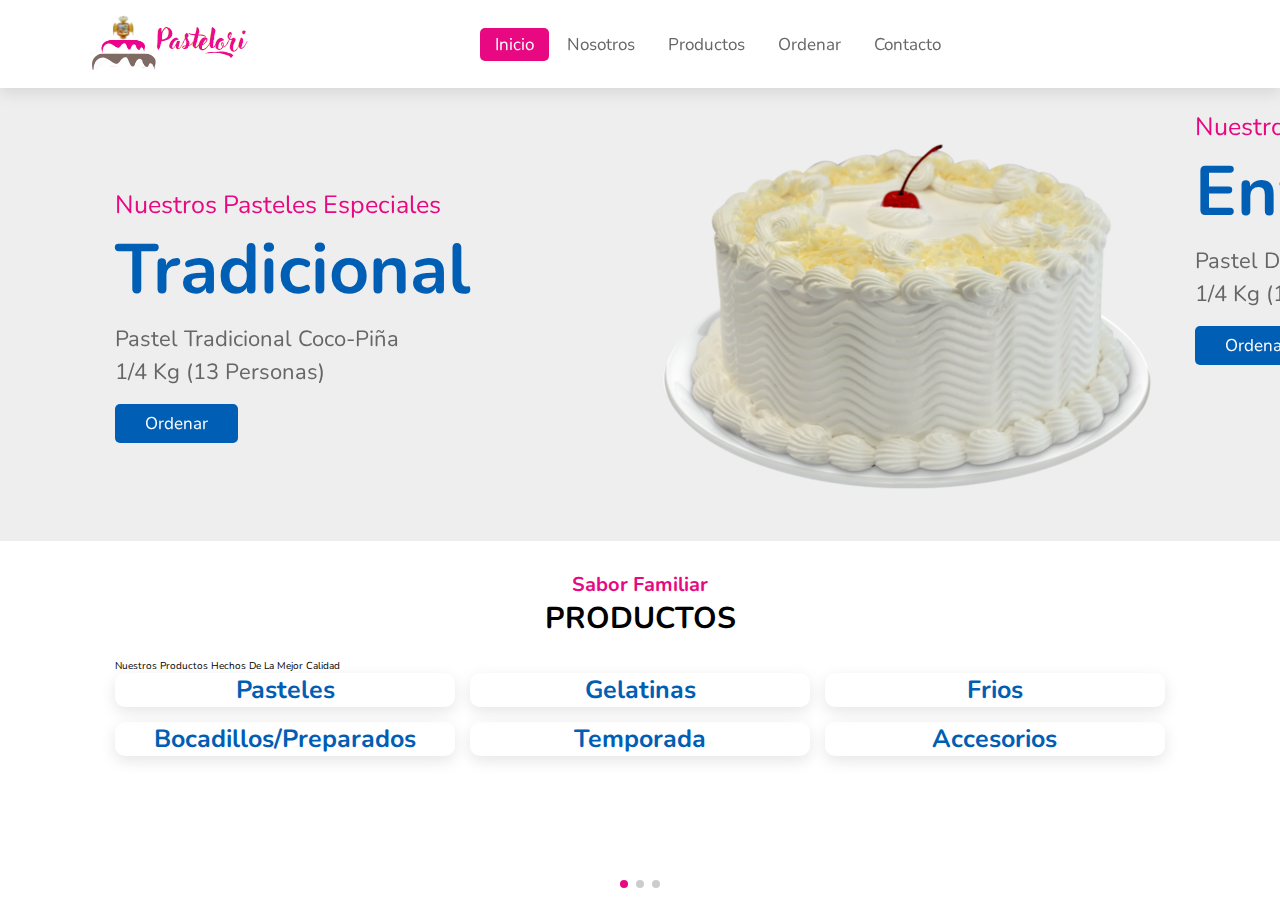
==== index.html @ 1a808104 "avance1" ====
<!DOCTYPE html>
<html lang="en">
<head>
    <meta charset="UTF-8">
    <meta http-equiv="X-UA-Compatible" content="IE=edge">
    <meta name="viewport" content="width=device-width, initial-scale=1.0">
    <title>PastelOri</title>
    <!-- libreria para hacer el slider -->
    <link rel="stylesheet" href="https://unpkg.com/swiper/swiper-bundle.min.css" />
    <!-- css file -->
    <link rel="stylesheet" href="assets/css/style.css">
    <!-- fontawesome -->
    <script src="https://kit.fontawesome.com/4e06a7962f.js" crossorigin="anonymous"></script>    <!-- <link rel="stylesheet" href="https://cdnjs.cloudflare.com/ajax/libs/font-awesome/5.15.3/css/all.min.css"> -->
</head>
<body>
    <header>
        <a href="#" class="logo"><img src="assets/img/logo.png" alt="PastelOri"></a>
    
        <nav class="navbar">
            <a class="active" href="#inicio">Inicio</a>
            <a href="nosotros.html">Nosotros</a>
            <a href="#producto">Productos</a>
            <a href="ordenar.html">Ordenar</a>
            <a href="contacto.html">Contacto</a>
        </nav>
    
        <div class="icons">
            <i class="fas fa-bars" id="menu-bars"></i>
            <a href="#login" class="fa-solid fa-user"></a>
        </div>
    </header>

    <!-- img principal -->
    <section class="home" id="home">
        <div class="swiper-container home-slider">
            <div class="swiper-wrapper wrapper">
                <div class="swiper-slide slide">
                    <div class="content">
                        <span>Nuestros pasteles especiales</span>
                        <h3>Tradicional</h3>
                        <p>Pastel tradicional Coco-Piña<br>1/4 kg (13 personas)</p>
                        <a href="#" class="btn">Ordenar</a>
                    </div>
                    <div class="image">
                        <img src="assets/img/pastel1.png" alt="">
                    </div>
                </div>
    
                <div class="swiper-slide slide">
                    <div class="content">
                        <span>Nuestros pasteles especiales</span>
                        <h3>Envinados</h3>
                        <p>Pastel de 3 Leches envinado sabor chocolate<br>1/4 kg (13 personas)</p>
                        <a href="#" class="btn">Ordenar</a>
                    </div>
                    <div class="image">
                        <img src="assets/img/pastel2.png" alt="">
                    </div>
                </div>
    
                <div class="swiper-slide slide">
                    <div class="content">
                        <span>Nuestros pasteles especiales</span>
                        <h3>Red velvet</h3>
                        <p>Pastel sabor red velvet relleno de fresas y betun de queso<br>Tamaño promo (10 personas)</p>
                        <a href="#" class="btn">Ordenar</a>
                    </div>
                    <div class="image">
                        <img src="assets/img/pastel3.png" alt="">
                    </div>
                </div>
            </div>
            <div class="swiper-pagination"></div>
        </div>
    </section>

    <!-- <br><br><br> -->

    <section class="dishes" id="dishes">
        <h3 class="sub-heading"> Sabor familiar</h3>
        <h1 class="heading"> Productos </h1>
        <p class="inf-heading">Nuestros productos hechos de la mejor calidad</p>
        <div class="box-container">
    
            <div class="box" style="background-image: url(assets/img/p1.png);">
                <!-- <img src="assets/img/p1.png" alt="" width="50%"> -->
                <div class="box2">
                    <!-- <img src="images/dish-1.png" alt="pasteles"> -->
                    <h3>Pasteles</h3>
                </div>
            </div>
    
            <div class="box box-2">
                <div class="box2">
                    <!-- <img src="images/dish-2.png" alt="gelatinas"> -->
                    <h3>Gelatinas</h3>
                </div>
            </div>
    
            <div class="box box-3">
                <div class="box2">
                    <!-- <img src="images/dish-3.png" alt="frios"> -->
                    <h3>Frios</h3>
                </div>
            </div>
    
            <div class="box box-4">
                <div class="box2">
                    <!-- <img src="images/dish-4.png" alt="bocadillos"> -->
                    <h3>Bocadillos/Preparados</h3>
                </div>
            </div>
    
            <div class="box box-5">
                <div class="box2">
                    <!-- <img src="images/dish-5.png" alt="temporada"> -->
                    <h3>Temporada</h3>
                </div>
            </div>
    
            <div class="box box-6">
                <div class="box2">
                    <!-- <img src="images/dish-6.png" alt="accesorios"> -->
                    <h3>Accesorios</h3>
                </div>
            </div>
        </div>
    </section>















    <!-- loader part  -->
    <!-- <div class="loader-container">
        <img src="assets/img/loader.gif" alt="">
    </div> -->
    
    <script src="https://unpkg.com/swiper/swiper-bundle.min.js"></script>

    <!-- custom js file link  -->
    <script src="assets/js/index.js"></script>

</body>
</html>
</body>
</html>
---- assets/css/style.css ----
@import url('https://fonts.googleapis.com/css2?family=Nunito:wght@200;300;400;600;700&display=swap');

:root{
    --pink: #e80881;
    --blue: #005eb5;
    --spink: #f6d6e3;
    --light-color:#666;
    --box-shadow:0 .5rem 1.5rem rgba(0,0,0,.1);
}

*{
    font-family: 'Nunito', sans-serif;
    margin:0; padding:0;
    box-sizing: border-box;
    text-decoration: none;
    outline: none; border:none;
    text-transform: capitalize;
    transition: all .2s linear;
}

html{
    font-size: 62.5%;
    overflow-x: hidden;
    scroll-padding-top: 5.5rem;
    scroll-behavior: smooth;
}

section{
    padding:2rem 9%;
}

section:nth-child(even){
    background:#eee;
}

.sub-heading{
    text-align: center;
    color:var(--pink);
    font-size: 2rem;
    padding-top: 1rem;
}

.heading{
    text-align: center;
    color:var(--black);
    font-size: 3rem;
    padding-bottom: 2rem;
    text-transform: uppercase;
}

.btn{
    margin-top: 1rem;
    display: inline-block;
    font-size: 1.7rem;
    color:#fff;
    background: var(--blue);
    border-radius: .5rem;
    cursor: pointer;
    padding:.8rem 3rem;
}

.btn:hover{
    background: var(--pink);
    letter-spacing: .1rem;
}

/* progress circle */
.loader-container{
    position: fixed;
    top:0; left:0;
    height:100%; 
    width:100%;
    z-index: 10000;
    background:#fff;
    display: flex;
    align-items: center;
    justify-content: center;
    overflow: hidden;
}

.loader-container img{
    width:35rem;
}

.loader-container.fade-out{
    top:-110%;
    opacity:0;
}

/* header and nav */
header{
    position: fixed;
    top:0; left: 0; right:0;
    background: #fff;
    padding:1rem 7%;
    display: flex;
    align-items: center;
    justify-content: space-between;
    z-index: 1000;
    box-shadow: var(--box-shadow);
}

header .navbar a{
    font-size: 1.7rem;
    border-radius: .5rem;
    padding:.5rem 1.5rem;
    color:var(--light-color);
}

header .navbar a.active,
header .navbar a:hover{
    color:#fff;
    background: var(--pink);
}

header .icons i,
header .icons a{
    cursor: pointer;
    margin-left: .5rem;
    height:4.5rem;
    line-height: 4.5rem;
    width:4.5rem;
    text-align: center;
    font-size: 1.7rem;
    color:var(--black);
    border-radius: 50%;
    background: #eee;
}

header .icons i:hover,
header .icons a:hover{
    /* movimiento par iniciar sesión */
    color:#fff;
    background: var(--pink);
    transform: rotate(360deg);
}

header .icons #menu-bars{
    display: none;
}

/* Slider */
.home .home-slider .slide{
    display: flex;
    align-items: center;
    flex-wrap: wrap;
    gap:2rem; 
    padding-top: 9rem;
}

.home .home-slider .slide .content{
    flex:1 1 45rem;
}

.home .home-slider .slide .image{
    flex:1 1 45rem;
}

.home .home-slider .slide .image img{
    width: 100%;
    /* animation: move-vector 4s linear infinite; */
}
@keyframes move-vector{
    0%{
        transform: translateY(15px);

    }50%{
        transform: translateY(0px);
    }100%{
        transform: translateY(15px);
    }
}
.home .home-slider .slide .content span{
    color:var(--pink);
    font-size: 2.5rem;
}

.home .home-slider .slide .content h3{
    color:var(--blue);
    font-size: 7rem;
}

.home .home-slider .slide .content p{
    color:var(--light-color);
    font-size: 2.2rem;
    padding:.5rem 0;
    line-height: 1.5;
}

.swiper-pagination-bullet-active{
    background:var(--pink);
}

/* products */

/* .inf-heading{
    text-align: center;
    color:var(--light-color);
    font-size: 2rem;
    padding-bottom: 1rem;
} */

.dishes .box-container{
    display: grid;
    /* grid-template-columns: repeat(3, minmax(28rem, 1fr)); */
    grid-template-columns: repeat(3, 1fr);
    gap:1.5rem;
}

.dishes .box-container .box{
    /* padding:2.5rem; */
    /* background:rgb(187, 35, 35); */
    /* background: #f3c8db; */
    border-radius: 1rem;
    /* border:.1rem solid rgba(0,0,0,.2); */
    box-shadow: var(--box-shadow);
    position: relative;
    overflow: hidden;
    text-align: center;
}

/* .dishes .box-container .box img{
    height:17rem;
    margin:1rem 0;
} */

.dishes .box-container .box h3{
    color:var(--blue);
    font-size: 2.5rem;
}
/* .box .box-1{
    background-image: url("assets/img/p1.png");
} */
.box2{
    /* padding: 2.5rem; */
    /* background: #f3c8db; */
}

.box2:nth-child(even){
    /* background: var(--spink); */
    background: #c2f3ed;
}
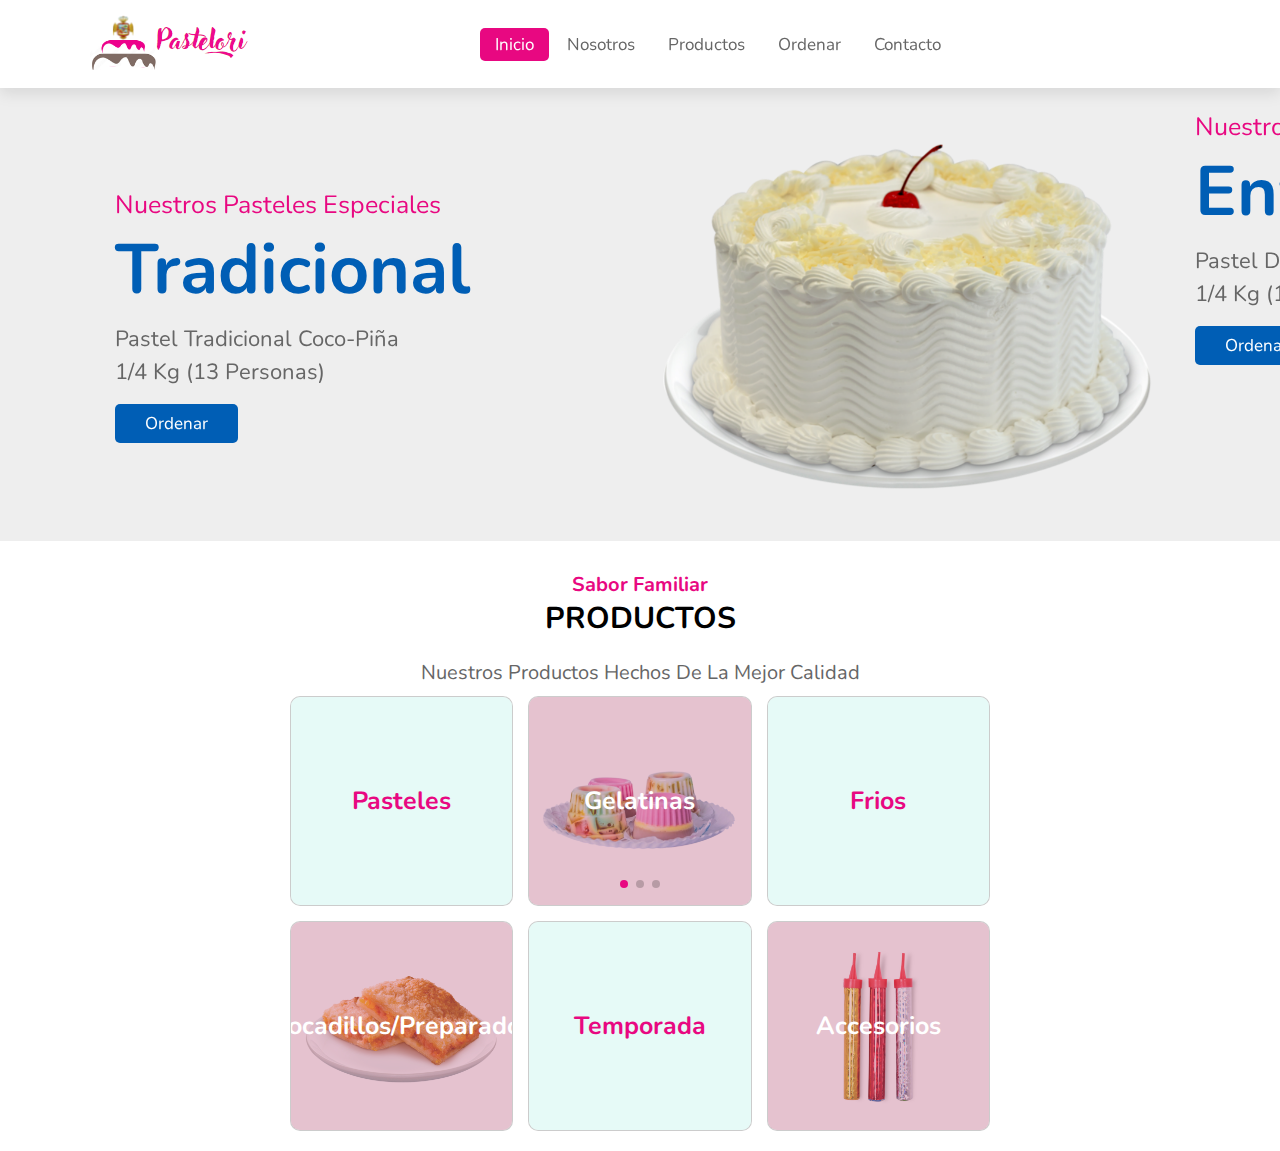
==== commit 9ce40b62: "update-o" ====
--- a/index.html
+++ b/index.html
@@ -81,46 +81,39 @@
         <h1 class="heading"> Productos </h1>
         <p class="inf-heading">Nuestros productos hechos de la mejor calidad</p>
         <div class="box-container">
-    
+
             <div class="box" style="background-image: url(assets/img/p1.png);">
-                <!-- <img src="assets/img/p1.png" alt="" width="50%"> -->
-                <div class="box2">
-                    <!-- <img src="images/dish-1.png" alt="pasteles"> -->
+                <div class="bg">
                     <h3>Pasteles</h3>
                 </div>
             </div>
     
-            <div class="box box-2">
-                <div class="box2">
-                    <!-- <img src="images/dish-2.png" alt="gelatinas"> -->
+            <div class="box" style="background-image: url(assets/img/p2.png);">
+                <div class="bg">
                     <h3>Gelatinas</h3>
                 </div>
             </div>
     
-            <div class="box box-3">
-                <div class="box2">
-                    <!-- <img src="images/dish-3.png" alt="frios"> -->
+            <div class="box" style="background-image: url(assets/img/p3.png);">
+                <div class="bg">
                     <h3>Frios</h3>
                 </div>
             </div>
     
-            <div class="box box-4">
-                <div class="box2">
-                    <!-- <img src="images/dish-4.png" alt="bocadillos"> -->
+            <div class="box" style="background-image: url(assets/img/p4.png);">
+                <div class="bg">
                     <h3>Bocadillos/Preparados</h3>
                 </div>
             </div>
     
-            <div class="box box-5">
-                <div class="box2">
-                    <!-- <img src="images/dish-5.png" alt="temporada"> -->
+            <div class="box" style="background-image: url(assets/img/p6.png);">
+                <div class="bg">
                     <h3>Temporada</h3>
                 </div>
             </div>
     
-            <div class="box box-6">
-                <div class="box2">
-                    <!-- <img src="images/dish-6.png" alt="accesorios"> -->
+            <div class="box" style="background-image: url(assets/img/p5.jpg);">
+                <div class="bg">
                     <h3>Accesorios</h3>
                 </div>
             </div>
--- a/assets/css/style.css
+++ b/assets/css/style.css
@@ -193,50 +193,65 @@
 
 /* products */
 
-/* .inf-heading{
+.inf-heading{
     text-align: center;
     color:var(--light-color);
     font-size: 2rem;
     padding-bottom: 1rem;
-} */
+}
 
 .dishes .box-container{
+    width: 90%;
+    max-width: 700px;
+    /* background: #f3c8db; */
     display: grid;
-    /* grid-template-columns: repeat(3, minmax(28rem, 1fr)); */
     grid-template-columns: repeat(3, 1fr);
     gap:1.5rem;
+    margin-left: auto;
+    margin-right: auto;
 }
 
 .dishes .box-container .box{
-    /* padding:2.5rem; */
-    /* background:rgb(187, 35, 35); */
-    /* background: #f3c8db; */
+    /* background: #f3c8db; rgb(246,217,227)*/
+    background-size: cover;
+    background-position: center;
+    overflow: hidden;
+    text-align: center;
+    border:.1rem solid rgba(0,0,0,.2);
+    height: 210px;
+    top:0;
+    left:0;
     border-radius: 1rem;
-    /* border:.1rem solid rgba(0,0,0,.2); */
-    box-shadow: var(--box-shadow);
-    position: relative;
     overflow: hidden;
-    text-align: center;
-}
-
-/* .dishes .box-container .box img{
-    height:17rem;
-    margin:1rem 0;
-} */
-
-.dishes .box-container .box h3{
-    color:var(--blue);
+}
+
+/* .dishes .box-container .box .bg{ */
+.dishes .box-container .box:nth-child(even) .bg{
+    background: rgba(190, 103, 134, 0.4);
+    color: #fff;
+}
+.dishes .box-container .box:nth-child(even) .bg h3{
+    color: #fff;
+    /* color: var(--blue); */
+}
+.dishes .box-container .box .bg{
+    width: 100%;
+    height: 100%;
+    top:0;
+    left:0;
+    background: rgba(193,242,236,0.4);
+}
+.dishes .box-container .box .bg h3{
+    width: 100%;
+    height: 100%;
+    text-align: center;
+    padding: 40px;
+    display: flex;
+    justify-content: center;
+    align-items: center;
+    /* overflow: hidden; */
+    /* color: var(--blue); */
+    /* color: #fff; */
+    color: var(--pink);
     font-size: 2.5rem;
-}
-/* .box .box-1{
-    background-image: url("assets/img/p1.png");
-} */
-.box2{
-    /* padding: 2.5rem; */
-    /* background: #f3c8db; */
-}
-
-.box2:nth-child(even){
-    /* background: var(--spink); */
-    background: #c2f3ed;
 }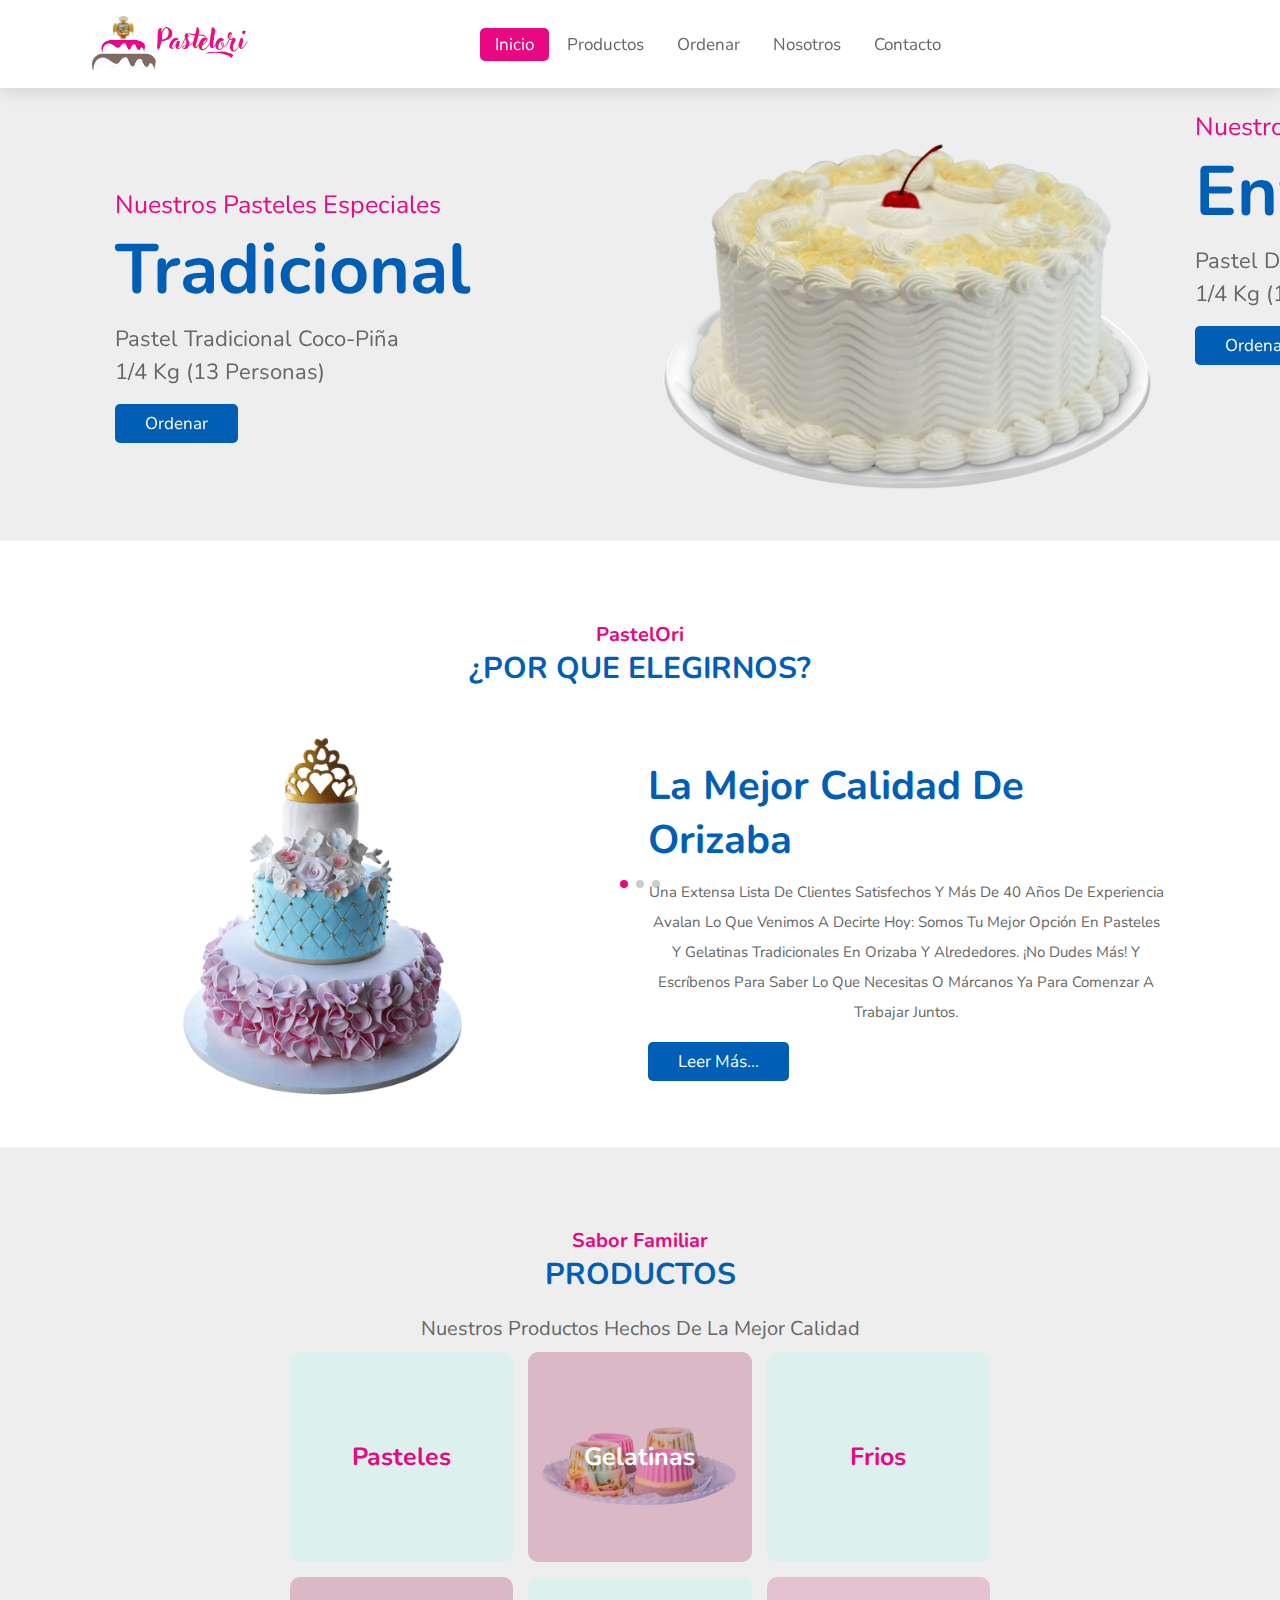
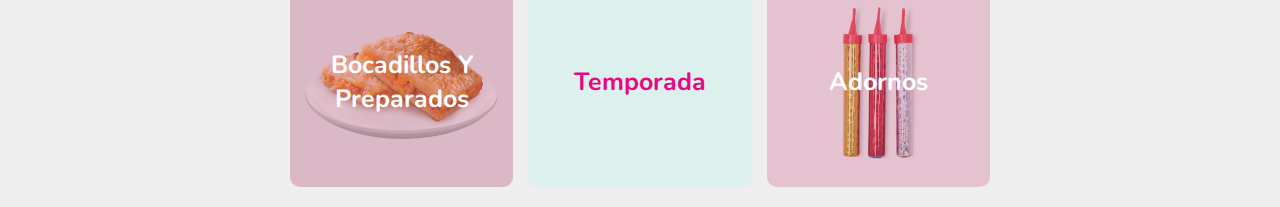
==== commit b102bda1: "update2" ====
--- a/index.html
+++ b/index.html
@@ -18,20 +18,20 @@
     
         <nav class="navbar">
             <a class="active" href="#inicio">Inicio</a>
+            <a href="#productos">Productos</a>
+            <a href="ordenar.html">Ordenar</a>
             <a href="nosotros.html">Nosotros</a>
-            <a href="#producto">Productos</a>
-            <a href="ordenar.html">Ordenar</a>
             <a href="contacto.html">Contacto</a>
         </nav>
     
         <div class="icons">
             <i class="fas fa-bars" id="menu-bars"></i>
-            <a href="#login" class="fa-solid fa-user"></a>
+            <a href="login.html" class="fa-solid fa-user"></a>
         </div>
     </header>
 
     <!-- img principal -->
-    <section class="home" id="home">
+    <section class="home" id="inicio">
         <div class="swiper-container home-slider">
             <div class="swiper-wrapper wrapper">
                 <div class="swiper-slide slide">
@@ -69,14 +69,29 @@
                         <img src="assets/img/pastel3.png" alt="">
                     </div>
                 </div>
+                
             </div>
             <div class="swiper-pagination"></div>
         </div>
     </section>
 
-    <!-- <br><br><br> -->
+    <section class="porqueElegirnos" id="porqueElegirnos">
+        <h3 class="sub-heading">PastelOri</h3>
+        <h1 class="heading">¿Por que elegirnos?</h1>
+    
+        <div class="row">
+            <div class="image">
+                <img src="assets/img/porqueElegirnos.png" alt="mejor calidad">
+            </div>
+            <div class="content">
+                <h3>La mejor calidad de Orizaba</h3>
+                <p class="inf-heading">Una extensa lista de clientes satisfechos y más de 40 años de experiencia avalan lo que venimos a decirte hoy:  Somos tu mejor opción en pasteles y gelatinas tradicionales en Orizaba y alrededores. ¡No dudes más! y escríbenos para saber lo que necesitas o márcanos ya para comenzar a trabajar juntos.</p>
+                <a href="nosotros.html" class="btn">Leer más...</a>
+            </div>
+        </div>
+    </section>
 
-    <section class="dishes" id="dishes">
+    <section class="dishes" id="productos">
         <h3 class="sub-heading"> Sabor familiar</h3>
         <h1 class="heading"> Productos </h1>
         <p class="inf-heading">Nuestros productos hechos de la mejor calidad</p>
@@ -84,37 +99,38 @@
 
             <div class="box" style="background-image: url(assets/img/p1.png);">
                 <div class="bg">
-                    <h3>Pasteles</h3>
+                    <a href="pasteles.html"><h3>Pasteles</h3></a>
                 </div>
             </div>
     
             <div class="box" style="background-image: url(assets/img/p2.png);">
                 <div class="bg">
-                    <h3>Gelatinas</h3>
+                    <a href="gelatinas.html"><h3>Gelatinas</h3></a>
                 </div>
             </div>
     
             <div class="box" style="background-image: url(assets/img/p3.png);">
                 <div class="bg">
-                    <h3>Frios</h3>
+                    <a href="frios.html"><h3>Frios</h3></a>
                 </div>
             </div>
     
             <div class="box" style="background-image: url(assets/img/p4.png);">
                 <div class="bg">
-                    <h3>Bocadillos/Preparados</h3>
+                    <a href="bocadillos.html"><h3>Bocadillos y Preparados</h3></a>
                 </div>
             </div>
     
             <div class="box" style="background-image: url(assets/img/p6.png);">
                 <div class="bg">
-                    <h3>Temporada</h3>
+                    <a href="temporada.html"><h3>Temporada</h3></h3></a>
+                    
                 </div>
             </div>
     
             <div class="box" style="background-image: url(assets/img/p5.jpg);">
                 <div class="bg">
-                    <h3>Accesorios</h3>
+                    <a href="adornos.html"><h3>Adornos</h3></a>
                 </div>
             </div>
         </div>
--- a/assets/css/style.css
+++ b/assets/css/style.css
@@ -37,12 +37,12 @@
     text-align: center;
     color:var(--pink);
     font-size: 2rem;
-    padding-top: 1rem;
+    padding-top: 6rem;
 }
 
 .heading{
     text-align: center;
-    color:var(--black);
+    color:var(--blue);
     font-size: 3rem;
     padding-bottom: 2rem;
     text-transform: uppercase;
@@ -203,7 +203,6 @@
 .dishes .box-container{
     width: 90%;
     max-width: 700px;
-    /* background: #f3c8db; */
     display: grid;
     grid-template-columns: repeat(3, 1fr);
     gap:1.5rem;
@@ -212,27 +211,28 @@
 }
 
 .dishes .box-container .box{
-    /* background: #f3c8db; rgb(246,217,227)*/
     background-size: cover;
     background-position: center;
     overflow: hidden;
     text-align: center;
-    border:.1rem solid rgba(0,0,0,.2);
     height: 210px;
     top:0;
     left:0;
     border-radius: 1rem;
     overflow: hidden;
 }
+.dishes .box-container .box:hover{
+    transform: scale(1.1);
+    box-shadow: 0px 0px 30px -15px rgba(0,0,0,1);
+    z-index: 1;
+}
 
 /* .dishes .box-container .box .bg{ */
 .dishes .box-container .box:nth-child(even) .bg{
     background: rgba(190, 103, 134, 0.4);
-    color: #fff;
 }
 .dishes .box-container .box:nth-child(even) .bg h3{
     color: #fff;
-    /* color: var(--blue); */
 }
 .dishes .box-container .box .bg{
     width: 100%;
@@ -249,9 +249,106 @@
     display: flex;
     justify-content: center;
     align-items: center;
-    /* overflow: hidden; */
-    /* color: var(--blue); */
-    /* color: #fff; */
     color: var(--pink);
     font-size: 2.5rem;
+    /* text-shadow: 1px 1px rgb(0, 0, 0), 2px 2px rgb(0, 0, 0); */
+}
+.dishes .box-container .box .bg h3:hover{
+    text-shadow: 1px 1px rgb(0, 0, 0), 2px 2px rgb(0, 0, 0);
+}
+/* porque elegirnos */
+
+.porqueElegirnos .row{
+    display: flex;
+    flex-wrap: wrap;
+    gap:1.5rem;
+    align-items: center;
+}
+
+.porqueElegirnos .row .image{
+    flex:1 1 45rem;
+}
+
+.porqueElegirnos .row .image img{ 
+    width: 80%;
+}
+
+.porqueElegirnos .row .content{
+    flex:1 1 45rem;
+}
+
+.porqueElegirnos .row .content h3{
+    color:var(--blue);
+    font-size: 4rem;
+    padding:.5rem 0;
+}
+
+.porqueElegirnos .row .content p, 
+.group-about .box-container .box .content p,
+.sucursales .box-container .box .content p{
+    color:var(--light-color);
+    font-size: 1.5rem;
+    padding:.5rem 0;
+    line-height: 2;
+}
+
+/* NOSOTROS Y SUCURSALES -------------------- */
+.tit-about{
+    font-size: 3rem;
+}
+
+.group-about, .sucursales{
+    margin-top: 9rem;
+}
+.group-about .box-container{
+    width: 100%;
+    display: grid;
+    grid-template-columns: repeat(3, 1fr);
+    gap:1.5rem;
+    margin-left: auto;
+    margin-right: auto;
+}
+.sucursales .box-container{
+    width: 100%;
+    display: grid;
+    grid-template-columns: repeat(4, 1fr);
+    gap:5;
+    margin-left: auto;
+    margin-right: auto;
+    margin-top: 20px;
+}
+.group-about .box-container .box, .sucursales .box-container .box{
+    background-size: cover;
+    background-position: center;
+    overflow: hidden;
+    text-align: center;
+    top:0;
+    left:0;
+    border-radius: 1rem;
+    overflow: hidden;
+}
+.group-about .box-container .box{
+    padding-left: 2rem;
+    padding-right: 2rem;
+}
+.group-about .box-container .box .content .sub-heading{
+    padding-top: 0;
+}
+.group-about .box-container .box .image{
+    width: 100%;
+    overflow: hidden;
+    position: relative;
+}
+.group-about .box-container .box .image img{
+    width: 100%;
+    border-radius: .5rem;
+    object-fit: cover;
+}
+
+.sucursales .box-container .box:nth-child(even) .content i{
+    color:var(--pink);
+}
+.sucursales .box-container .box .content i{
+    color:var(--blue);
+    font-size: 10rem;
 }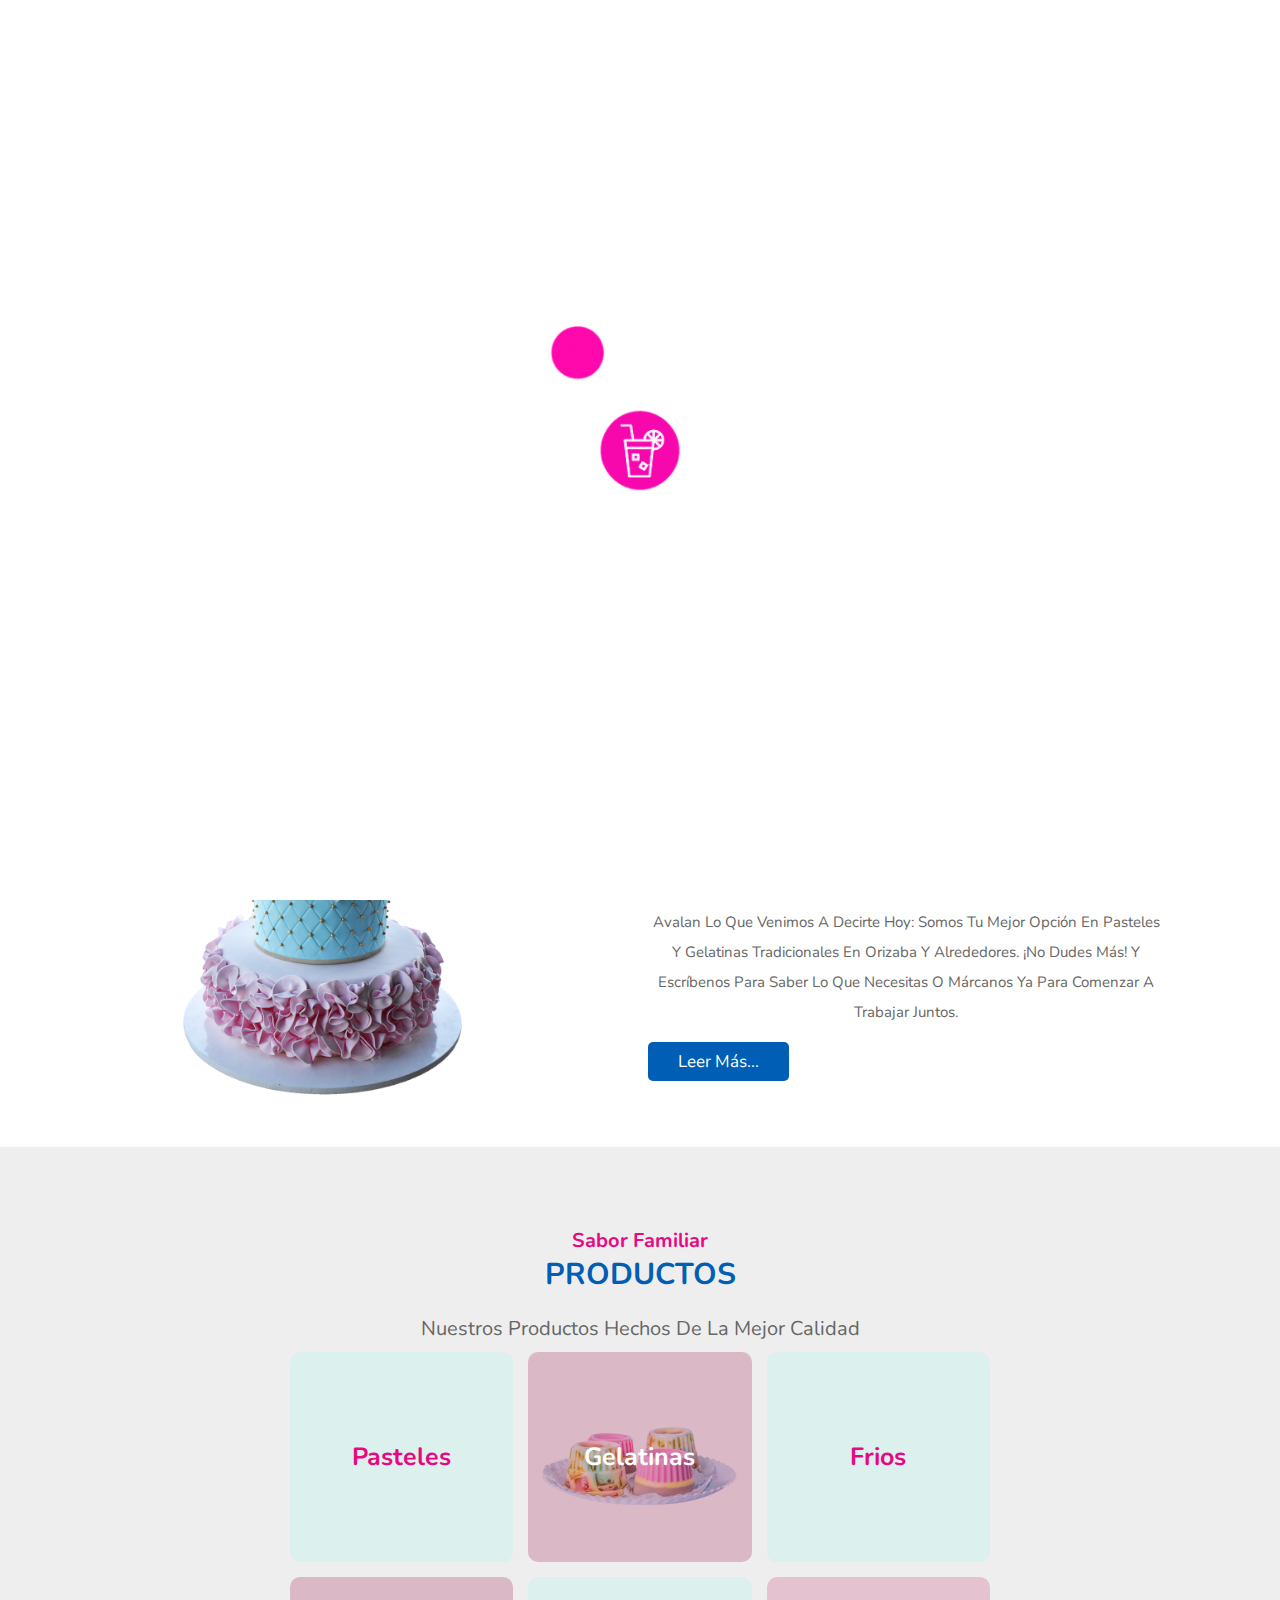
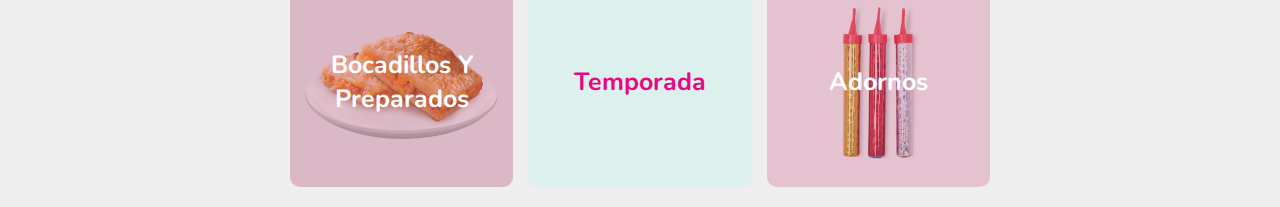
==== commit 2042e119: "loader" ====
--- a/index.html
+++ b/index.html
@@ -26,7 +26,7 @@
     
         <div class="icons">
             <i class="fas fa-bars" id="menu-bars"></i>
-            <a href="login.html" class="fa-solid fa-user"></a>
+            <a href="pastelero.html" class="fa-solid fa-user"></a>
         </div>
     </header>
 
@@ -140,20 +140,10 @@
 
 
 
-
-
-
-
-
-
-
-
-
-
     <!-- loader part  -->
-    <!-- <div class="loader-container">
+    <div class="loader-container">
         <img src="assets/img/loader.gif" alt="">
-    </div> -->
+    </div>
     
     <script src="https://unpkg.com/swiper/swiper-bundle.min.js"></script>
 
--- a/assets/css/style.css
+++ b/assets/css/style.css
@@ -105,6 +105,7 @@
     border-radius: .5rem;
     padding:.5rem 1.5rem;
     color:var(--light-color);
+    text-decoration: none;
 }
 
 header .navbar a.active,
@@ -308,7 +309,10 @@
     margin-left: auto;
     margin-right: auto;
 }
-.sucursales .box-container{
+/* aqui checar menu */
+.sucursales .box-container,
+.menu .box-container,
+.adornos .box-container {
     width: 100%;
     display: grid;
     grid-template-columns: repeat(4, 1fr);
@@ -317,7 +321,8 @@
     margin-right: auto;
     margin-top: 20px;
 }
-.group-about .box-container .box, .sucursales .box-container .box{
+.group-about .box-container .box,
+.sucursales .box-container .box{
     background-size: cover;
     background-position: center;
     overflow: hidden;
@@ -351,4 +356,91 @@
 .sucursales .box-container .box .content i{
     color:var(--blue);
     font-size: 10rem;
-}+}
+
+/* PASTELES */
+.menu .box-container,
+.adornos .box-container {
+    gap: 2rem;
+}
+
+.menu .box-container .box,
+.adornos .box-container .box{
+    background: #fff;
+    border:.1rem solid rgba(0,0,0,.2);
+    border-radius: .5rem;
+    box-shadow: var(--box-shadow);    
+}
+
+.menu .box-container .box .image,
+.adornos .box-container .box .image{
+    height: 25rem;
+    width: 100%;
+    padding:1.5rem;
+    overflow: hidden;
+    position: relative;
+}
+
+.menu .box-container .box .image img,
+.adornos .box-container .box .image img{
+    height: 100%;
+    width: 100%;
+    border-radius: .5rem;
+    object-fit: cover;
+}
+
+
+.menu .box-container .box .content,
+.adornos .box-container .box .content{
+    padding:2rem;
+    padding-top: 0;
+}
+
+.menu .box-container .box .content h3,
+.adornos .box-container .box .content h3{
+    color:var(--pink);
+    font-size: 2.5rem;
+    text-align: center;
+}
+
+.menu .box-container .box .content p,
+.adornos .box-container .box .content p{
+    color:var(--light-color);
+    font-size: 1.6rem;
+    padding:.5rem 0;
+    line-height: 1.5;
+}
+.adornos .box-container .box .content p{
+    text-align: center;
+}
+
+.menu .box-container .box .content .price{
+    color:var(--blue);
+    margin-left: 1rem;
+    font-size: 2.5rem;
+}
+
+/* ORDENAR */
+.ordenar .box-container{
+    max-width: 500px;
+    margin-left: auto;
+    margin-right: auto;
+}
+.ordenar{
+    margin-top: 80px;
+}
+
+/* Stock */
+.stock .box-container{
+    width: 100%;
+    display: grid;
+    grid-template-columns: repeat(2, 1fr);
+    gap:5;
+    margin-left: auto;
+    margin-right: auto;
+}
+
+.pedidos .table-responsive .table{
+    font-size: 18px;
+}
+
